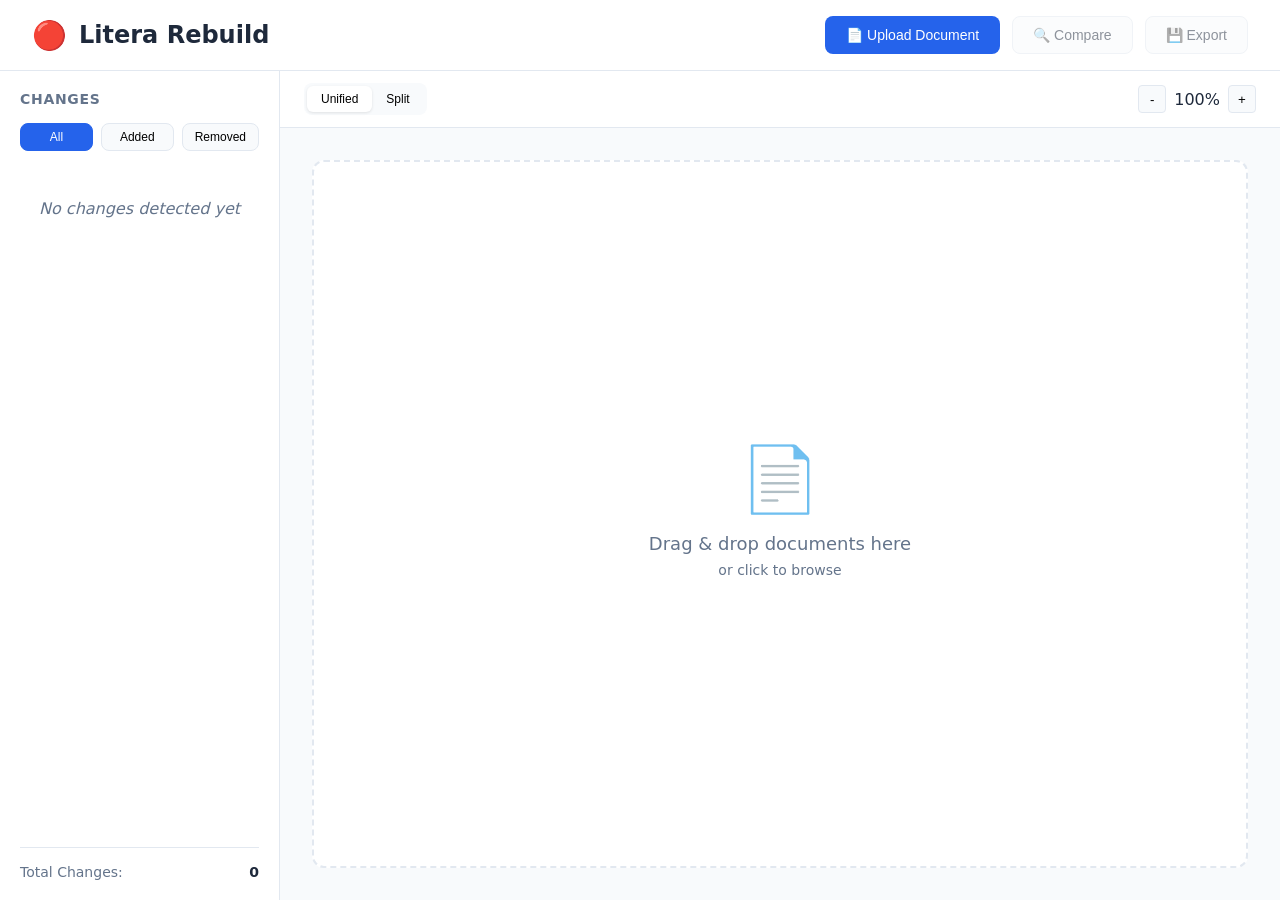
==== index.html @ a9acbd76 "🍌 Litera rebuild: Initial commit - document redlining app" ====
<!DOCTYPE html>
<html lang="en">
<head>
    <meta charset="UTF-8">
    <meta name="viewport" content="width=device-width, initial-scale=1.0">
    <title>Litera Rebuild - Document Redlining</title>
    <link rel="stylesheet" href="styles.css">
</head>
<body>
    <div class="app">
        <!-- Header -->
        <header class="header">
            <div class="logo">
                <span class="logo-icon">🔴</span>
                <h1>Litera Rebuild</h1>
            </div>
            <div class="actions">
                <button id="upload-btn" class="btn primary">📄 Upload Document</button>
                <button id="compare-btn" class="btn secondary" disabled>🔍 Compare</button>
                <button id="export-btn" class="btn secondary" disabled>💾 Export</button>
            </div>
        </header>

        <!-- Main Content -->
        <main class="main">
            <!-- Sidebar -->
            <aside class="sidebar">
                <h3>Changes</h3>
                <div class="filter-bar">
                    <button class="filter-btn active" data-type="all">All</button>
                    <button class="filter-btn" data-type="add">Added</button>
                    <button class="filter-btn" data-type="remove">Removed</button>
                </div>
                <div id="changes-list" class="changes-list">
                    <p class="empty">No changes detected yet</p>
                </div>
                <div class="stats">
                    <div class="stat-item">
                        <span class="stat-label">Total Changes:</span>
                        <span id="total-changes" class="stat-value">0</span>
                    </div>
                </div>
            </aside>

            <!-- Document View -->
            <section class="document-container">
                <div class="toolbar">
                    <div class="view-toggle">
                        <button class="view-btn active" data-view="unified">Unified</button>
                        <button class="view-btn" data-view="split">Split</button>
                    </div>
                    <div class="zoom-controls">
                        <button id="zoom-out">-</button>
                        <span id="zoom-level">100%</span>
                        <button id="zoom-in">+</button>
                    </div>
                </div>
                
                <div id="document-view" class="document-view">
                    <div class="drop-zone" id="drop-zone">
                        <div class="drop-content">
                            <span class="drop-icon">📄</span>
                            <p>Drag & drop documents here</p>
                            <p class="drop-hint">or click to browse</p>
                            <input type="file" id="file-input" accept=".txt,.docx,.pdf" hidden>
                        </div>
                    </div>
                </div>
            </section>
        </main>
    </div>

    <!-- Hidden input for second document in compare mode -->
    <input type="file" id="file-input-2" accept=".txt,.docx,.pdf" hidden>

    <script src="js/app.js" type="module"></script>
</body>
</html>
---- styles.css ----
/* Litera Rebuild - Modern Redlining CSS */

:root {
    --primary: #2563eb;
    --primary-dark: #1d4ed8;
    --danger: #dc2626;
    --success: #16a34a;
    --warning: #f59e0b;
    --bg-primary: #ffffff;
    --bg-secondary: #f8fafc;
    --bg-tertiary: #e2e8f0;
    --text-primary: #1e293b;
    --text-secondary: #64748b;
    --border: #e2e8f0;
    --shadow: 0 1px 3px rgba(0,0,0,0.1);
    --radius: 8px;
    --font-sans: system-ui, -apple-system, BlinkMacSystemFont, 'Segoe UI', sans-serif;
}

* {
    margin: 0;
    padding: 0;
    box-sizing: border-box;
}

body {
    font-family: var(--font-sans);
    background: var(--bg-secondary);
    color: var(--text-primary);
    height: 100vh;
    overflow: hidden;
}

.app {
    display: flex;
    flex-direction: column;
    height: 100vh;
}

/* Header */
.header {
    display: flex;
    justify-content: space-between;
    align-items: center;
    padding: 1rem 2rem;
    background: var(--bg-primary);
    border-bottom: 1px solid var(--border);
    box-shadow: var(--shadow);
}

.logo {
    display: flex;
    align-items: center;
    gap: 0.75rem;
}

.logo-icon {
    font-size: 1.75rem;
}

.logo h1 {
    font-size: 1.5rem;
    font-weight: 700;
    color: var(--text-primary);
}

.actions {
    display: flex;
    gap: 0.75rem;
}

.btn {
    padding: 0.625rem 1.25rem;
    border-radius: var(--radius);
    font-weight: 500;
    cursor: pointer;
    transition: all 0.2s;
    border: 1px solid transparent;
    font-size: 0.875rem;
}

.btn.primary {
    background: var(--primary);
    color: white;
}

.btn.primary:hover {
    background: var(--primary-dark);
}

.btn.secondary {
    background: var(--bg-secondary);
    color: var(--text-primary);
    border-color: var(--border);
}

.btn.secondary:hover {
    background: var(--bg-tertiary);
}

.btn:disabled {
    opacity: 0.5;
    cursor: not-allowed;
}

/* Main Layout */
.main {
    display: flex;
    flex: 1;
    overflow: hidden;
}

/* Sidebar */
.sidebar {
    width: 280px;
    background: var(--bg-primary);
    border-right: 1px solid var(--border);
    display: flex;
    flex-direction: column;
    padding: 1.25rem;
}

.sidebar h3 {
    font-size: 0.875rem;
    text-transform: uppercase;
    letter-spacing: 0.05em;
    color: var(--text-secondary);
    margin-bottom: 1rem;
}

.filter-bar {
    display: flex;
    gap: 0.5rem;
    margin-bottom: 1rem;
}

.filter-btn {
    flex: 1;
    padding: 0.375rem 0.75rem;
    font-size: 0.75rem;
    border: 1px solid var(--border);
    background: var(--bg-secondary);
    border-radius: var(--radius);
    cursor: pointer;
    transition: all 0.2s;
}

.filter-btn.active,
.filter-btn:hover {
    background: var(--primary);
    color: white;
    border-color: var(--primary);
}

.changes-list {
    flex: 1;
    overflow-y: auto;
    margin-bottom: 1rem;
}

.changes-list .empty {
    text-align: center;
    color: var(--text-secondary);
    font-style: italic;
    padding: 2rem 0;
}

.stats {
    padding-top: 1rem;
    border-top: 1px solid var(--border);
}

.stat-item {
    display: flex;
    justify-content: space-between;
    font-size: 0.875rem;
}

.stat-label {
    color: var(--text-secondary);
}

.stat-value {
    font-weight: 600;
    color: var(--text-primary);
}

/* Document Container */
.document-container {
    flex: 1;
    display: flex;
    flex-direction: column;
    overflow: hidden;
}

.toolbar {
    display: flex;
    justify-content: space-between;
    align-items: center;
    padding: 0.75rem 1.5rem;
    background: var(--bg-primary);
    border-bottom: 1px solid var(--border);
}

.view-toggle {
    display: flex;
    background: var(--bg-secondary);
    border-radius: var(--radius);
    padding: 3px;
}

.view-btn {
    padding: 0.375rem 0.875rem;
    font-size: 0.75rem;
    font-weight: 500;
    border: none;
    background: transparent;
    cursor: pointer;
    border-radius: 6px;
    transition: all 0.2s;
}

.view-btn.active {
    background: var(--bg-primary);
    box-shadow: var(--shadow);
}

.zoom-controls {
    display: flex;
    align-items: center;
    gap: 0.5rem;
}

.zoom-controls button {
    width: 28px;
    height: 28px;
    border: 1px solid var(--border);
    background: var(--bg-secondary);
    border-radius: 4px;
    cursor: pointer;
}

/* Document View */
.document-view {
    flex: 1;
    overflow: auto;
    padding: 2rem;
    background: var(--bg-secondary);
}

.drop-zone {
    width: 100%;
    height: 100%;
    display: flex;
    align-items: center;
    justify-content: center;
    border: 2px dashed var(--border);
    border-radius: 12px;
    background: var(--bg-primary);
    transition: all 0.2s;
}

.drop-zone.drag-over {
    border-color: var(--primary);
    background: #eff6ff;
}

.drop-content {
    text-align: center;
    color: var(--text-secondary);
}

.drop-icon {
    font-size: 4rem;
    display: block;
    margin-bottom: 1rem;
}

.drop-content p {
    font-size: 1.125rem;
    font-weight: 500;
    margin-bottom: 0.5rem;
}

.drop-hint {
    font-size: 0.875rem !important;
    color: var(--text-secondary);
}

/* Redline Styles - Modern Document Comparison */
ins {
    background: linear-gradient(180deg, #dcfce7 0%, #bbf7d0 100%);
    text-decoration: none;
    border-bottom: 2px solid var(--success);
    padding: 2px 4px;
    border-radius: 3px;
    font-weight: 500;
}

del {
    background: linear-gradient(180deg, #fee2e2 0%, #fecaca 100%);
    text-decoration: line-through;
    color: #991b1b;
    padding: 2px 4px;
    border-radius: 3px;
}

.change-highlight {
    background: #fef3c7;
    cursor: pointer;
    padding: 2px 4px;
    border-radius: 3px;
    transition: background 0.2s;
}

.change-highlight:hover {
    background: #fde68a;
}

/* Comparison Views */
.comparison-view {
    max-width: 900px;
    margin: 0 auto;
    background: white;
    padding: 2rem;
    border-radius: 12px;
    box-shadow: 0 4px 6px rgba(0,0,0,0.05);
}

.unified-view {
    font-family: 'Georgia', serif;
    line-height: 1.8;
    font-size: 1rem;
}

.change-line {
    padding: 0.5rem 1rem;
    margin: 0.25rem 0;
    border-left: 4px solid transparent;
    display: flex;
    align-items: center;
    transition: all 0.2s;
}

.change-line:hover {
    background: #f8fafc;
}

.change-line.added {
    border-left-color: var(--success);
    background: #f0fdf4;
}

.change-line.removed {
    border-left-color: var(--danger);
    background: #fef2f2;
}

.change-line.modified {
    border-left-color: var(--warning);
    background: #fffbeb;
}

.change-line.empty {
    background: #f1f5f9;
    color: var(--text-secondary);
    font-style: italic;
}

.split-view {
    display: grid;
    grid-template-columns: 1fr 1fr;
    gap: 2rem;
}

.split-pane {
    background: white;
    border-radius: 12px;
    padding: 1.5rem;
    box-shadow: 0 2px 4px rgba(0,0,0,0.05);
}

.split-pane h4 {
    margin-bottom: 1rem;
    padding-bottom: 0.5rem;
    border-bottom: 2px solid var(--border);
    font-size: 0.875rem;
    text-transform: uppercase;
    letter-spacing: 0.05em;
    color: var(--text-secondary);
}

/* Change Items */
.change-item {
    padding: 0.75rem 1rem;
    border-radius: 8px;
    margin: 0.5rem 0;
    display: flex;
    align-items: center;
    gap: 0.75rem;
    cursor: pointer;
    transition: all 0.2s;
}

.change-item:hover {
    transform: translateX(4px);
}

.line-number {
    font-family: monospace;
    font-size: 0.75rem;
    color: var(--text-secondary);
    min-width: 3rem;
}

.change-add { border-left: 4px solid var(--success); background: #f0fdf4; }
.change-remove { border-left: 4px solid var(--danger); background: #fef2f2; }
.change-modify { border-left: 4px solid var(--warning); background: #fffbeb; }

/* Sidebar Items */
.change-item-sidebar {
    padding: 0.625rem;
    border-radius: 6px;
    margin: 0.375rem 0;
    display: flex;
    align-items: center;
    gap: 0.625rem;
    cursor: pointer;
    border: 1px solid transparent;
    transition: all 0.15s;
}

.change-item-sidebar:hover {
    border-color: var(--border);
    background: var(--bg-secondary);
}

.change-icon {
    width: 24px;
    height: 24px;
    display: flex;
    align-items: center;
    justify-content: center;
    border-radius: 4px;
    font-size: 0.75rem;
}

.change-icon.add { background: #dcfce7; }
.change-icon.remove { background: #fee2e2; }
.change-icon.modify { background: #fef3c7; }

.change-info {
    flex: 1;
    min-width: 0;
}

.change-type {
    font-size: 0.625rem;
    text-transform: uppercase;
    letter-spacing: 0.05em;
    color: var(--text-secondary);
    display: block;
}

.change-preview {
    font-size: 0.75rem;
    color: var(--text-primary);
    display: block;
    overflow: hidden;
    text-overflow: ellipsis;
    white-space: nowrap;
}

.btn-navigate {
    background: transparent;
    border: none;
    color: var(--primary);
    cursor: pointer;
    padding: 0.25rem 0.5rem;
    border-radius: 4px;
    opacity: 0;
    transition: all 0.15s;
}

.change-item-sidebar:hover .btn-navigate {
    opacity: 1;
}

.btn-navigate:hover {
    background: var(--bg-tertiary);
}

/* Document Preview */
.document-preview {
    background: white;
    border-radius: 12px;
    padding: 2rem;
    margin: 1rem 0;
    box-shadow: 0 2px 4px rgba(0,0,0,0.05);
}

.doc-header {
    display: flex;
    justify-content: space-between;
    align-items: center;
    padding-bottom: 1rem;
    margin-bottom: 1rem;
    border-bottom: 1px solid var(--border);
}

.doc-badge {
    padding: 0.375rem 0.75rem;
    border-radius: 20px;
    font-size: 0.75rem;
    font-weight: 600;
}

.doc-badge.original {
    background: #e0e7ff;
    color: #4338ca;
}

.doc-badge.revised {
    background: #dbeafe;
    color: #1d4ed8;
}

.doc-content {
    font-family: 'Georgia', serif;
    line-height: 1.8;
    white-space: pre-wrap;
    word-wrap: break-word;
}

/* Animations */
@keyframes slideIn {
    from {
        opacity: 0;
        transform: translateY(-10px);
    }
    to {
        opacity: 1;
        transform: translateY(0);
    }
}

.change-item {
    animation: slideIn 0.3s ease-out;
}

/* Scrollbar Styling */
.changes-list::-webkit-scrollbar,
.document-view::-webkit-scrollbar {
    width: 8px;
}

.changes-list::-webkit-scrollbar-track,
.document-view::-webkit-scrollbar-track {
    background: var(--bg-secondary);
    border-radius: 4px;
}

.changes-list::-webkit-scrollbar-thumb,
.document-view::-webkit-scrollbar-thumb {
    background: var(--bg-tertiary);
    border-radius: 4px;
}

.changes-list::-webkit-scrollbar-thumb:hover,
.document-view::-webkit-scrollbar-thumb:hover {
    background: var(--text-secondary);
}
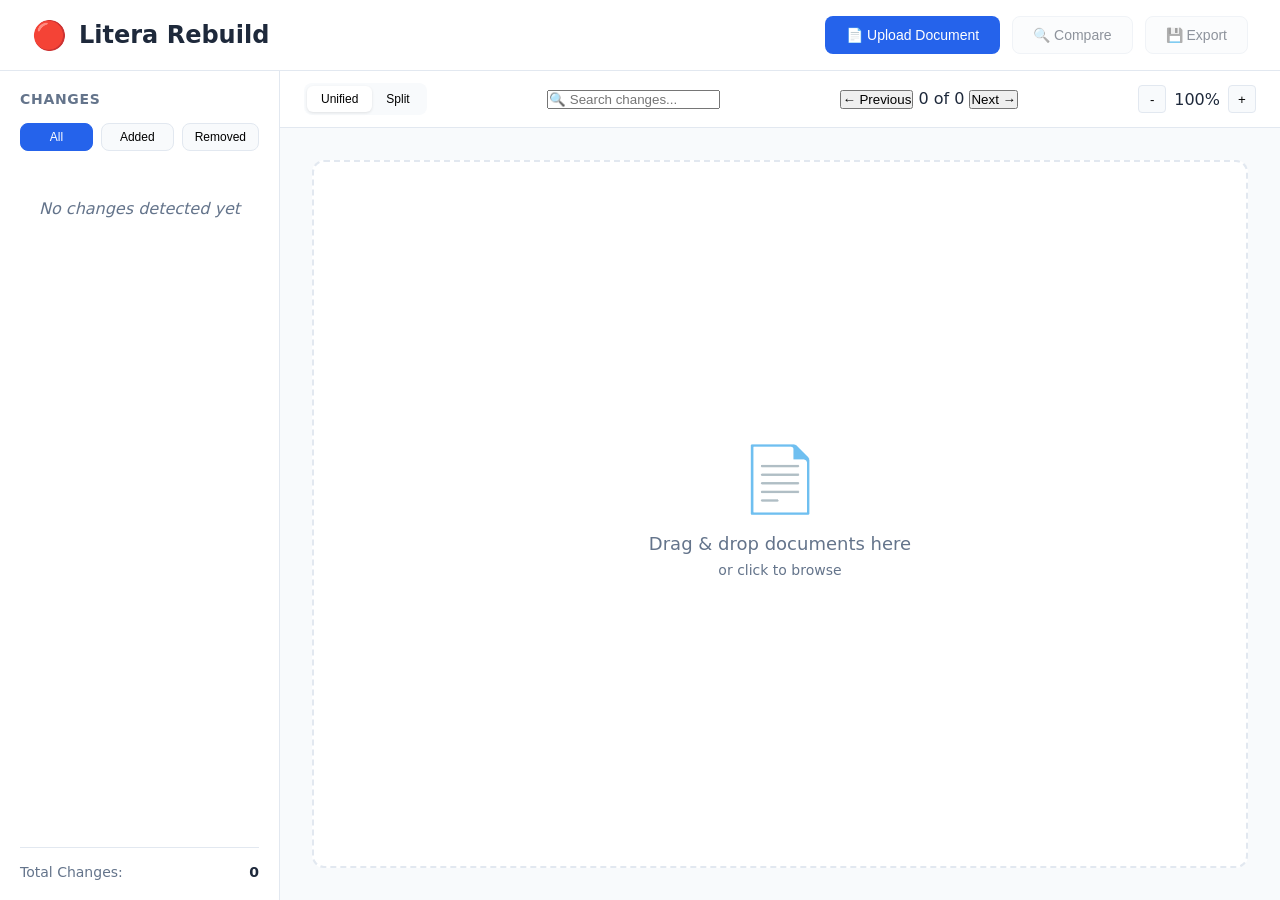
==== commit 3de1baf1: "Add: Navigation controls, annotation system, search box" ====
--- a/index.html
+++ b/index.html
@@ -49,6 +49,15 @@
                         <button class="view-btn active" data-view="unified">Unified</button>
                         <button class="view-btn" data-view="split">Split</button>
                     </div>
+                    <div class="search-box">
+                        <input type="text" id="search-input" placeholder="🔍 Search changes...">
+                        <span id="search-results"></span>
+                    </div>
+                    <div class="nav-controls">
+                        <button id="prev-change" class="nav-btn">← Previous</button>
+                        <span id="change-counter">0 of 0</span>
+                        <button id="next-change" class="nav-btn">Next →</button>
+                    </div>
                     <div class="zoom-controls">
                         <button id="zoom-out">-</button>
                         <span id="zoom-level">100%</span>
--- a/styles.css
+++ b/styles.css
@@ -317,6 +317,230 @@
     background: #fde68a;
 }
 
+.change-item.selected {
+    outline: 2px solid var(--primary);
+    outline-offset: 2px;
+}
+
+/* Accept/Reject Buttons */
+.change-actions {
+    display: flex;
+    gap: 0.5rem;
+    margin-left: auto;
+}
+
+.btn-accept, .btn-reject {
+    padding: 0.25rem 0.5rem;
+    font-size: 0.75rem;
+    border: none;
+    border-radius: 4px;
+    cursor: pointer;
+}
+
+.btn-accept {
+    background: var(--success);
+    color: white;
+}
+
+.btn-reject {
+    background: var(--danger);
+    color: white;
+}
+
+/* Comparison View Styles */
+.comparison-view {
+    font-family: 'Monaco', 'Menlo', 'Ubuntu Mono', monospace;
+    font-size: 14px;
+    line-height: 1.6;
+}
+
+.unified-view {
+    background: var(--bg-primary);
+    border-radius: var(--radius);
+    padding: 1rem;
+}
+
+.change-item {
+    padding: 0.5rem 0.75rem;
+    margin: 2px 0;
+    border-radius: 4px;
+    display: flex;
+    align-items: flex-start;
+    gap: 0.75rem;
+}
+
+.change-add {
+    background: #f0fdf4;
+    border-left: 3px solid var(--success);
+}
+
+.change-remove {
+    background: #fef2f2;
+    border-left: 3px solid var(--danger);
+}
+
+.change-modify {
+    background: #fffbeb;
+    border-left: 3px solid var(--warning);
+}
+
+.line-number {
+    color: var(--text-secondary);
+    font-size: 0.75rem;
+    min-width: 40px;
+    text-align: right;
+}
+
+.split-view {
+    display: flex;
+    gap: 1rem;
+}
+
+.split-pane {
+    flex: 1;
+    background: var(--bg-primary);
+    border-radius: var(--radius);
+    padding: 1rem;
+}
+
+.split-pane h4 {
+    margin-bottom: 1rem;
+    padding-bottom: 0.5rem;
+    border-bottom: 1px solid var(--border);
+    color: var(--text-secondary);
+    font-size: 0.875rem;
+}
+
+.change-line {
+    padding: 0.375rem 0.5rem;
+    margin: 2px 0;
+    border-radius: 4px;
+}
+
+.change-line.added {
+    background: #dcfce7;
+}
+
+.change-line.removed {
+    background: #fee2e2;
+}
+
+.change-line.modified {
+    background: #fef3c7;
+}
+
+.change-line.empty {
+    height: 1.5rem;
+}
+
+/* Sidebar Changes List */
+.change-item-sidebar {
+    display: flex;
+    align-items: center;
+    gap: 0.5rem;
+    padding: 0.75rem;
+    border-radius: 6px;
+    margin-bottom: 0.5rem;
+    background: var(--bg-secondary);
+    cursor: pointer;
+    transition: all 0.2s;
+}
+
+.change-item-sidebar:hover {
+    background: var(--bg-tertiary);
+}
+
+.change-icon {
+    font-size: 0.875rem;
+}
+
+.change-icon.add {
+    color: var(--success);
+}
+
+.change-icon.remove {
+    color: var(--danger);
+}
+
+.change-icon.modify {
+    color: var(--warning);
+}
+
+.change-info {
+    flex: 1;
+    display: flex;
+    flex-direction: column;
+    overflow: hidden;
+}
+
+.change-type {
+    font-size: 0.625rem;
+    text-transform: uppercase;
+    font-weight: 600;
+    color: var(--text-secondary);
+}
+
+.change-preview {
+    font-size: 0.75rem;
+    color: var(--text-primary);
+    white-space: nowrap;
+    overflow: hidden;
+    text-overflow: ellipsis;
+}
+
+.btn-navigate {
+    background: transparent;
+    border: none;
+    color: var(--primary);
+    cursor: pointer;
+    font-size: 1rem;
+    padding: 0.25rem;
+}
+
+/* Document Preview */
+.document-preview {
+    background: var(--bg-primary);
+    border-radius: var(--radius);
+    padding: 1rem;
+    margin-bottom: 1rem;
+}
+
+.doc-header {
+    margin-bottom: 0.75rem;
+    padding-bottom: 0.5rem;
+    border-bottom: 1px solid var(--border);
+}
+
+.doc-badge {
+    display: inline-block;
+    padding: 0.25rem 0.75rem;
+    border-radius: 9999px;
+    font-size: 0.625rem;
+    font-weight: 600;
+    text-transform: uppercase;
+}
+
+.doc-badge.original {
+    background: #fee2e2;
+    color: #dc2626;
+}
+
+.doc-badge.revised {
+    background: #dcfce7;
+    color: #16a34a;
+}
+
+.doc-content {
+    font-family: 'Monaco', 'Menlo', 'Ubuntu Mono', monospace;
+    font-size: 0.875rem;
+    line-height: 1.6;
+    white-space: pre-wrap;
+    word-break: break-word;
+    max-height: 400px;
+    overflow: auto;
+}
+
+
 /* Comparison Views */
 .comparison-view {
     max-width: 900px;
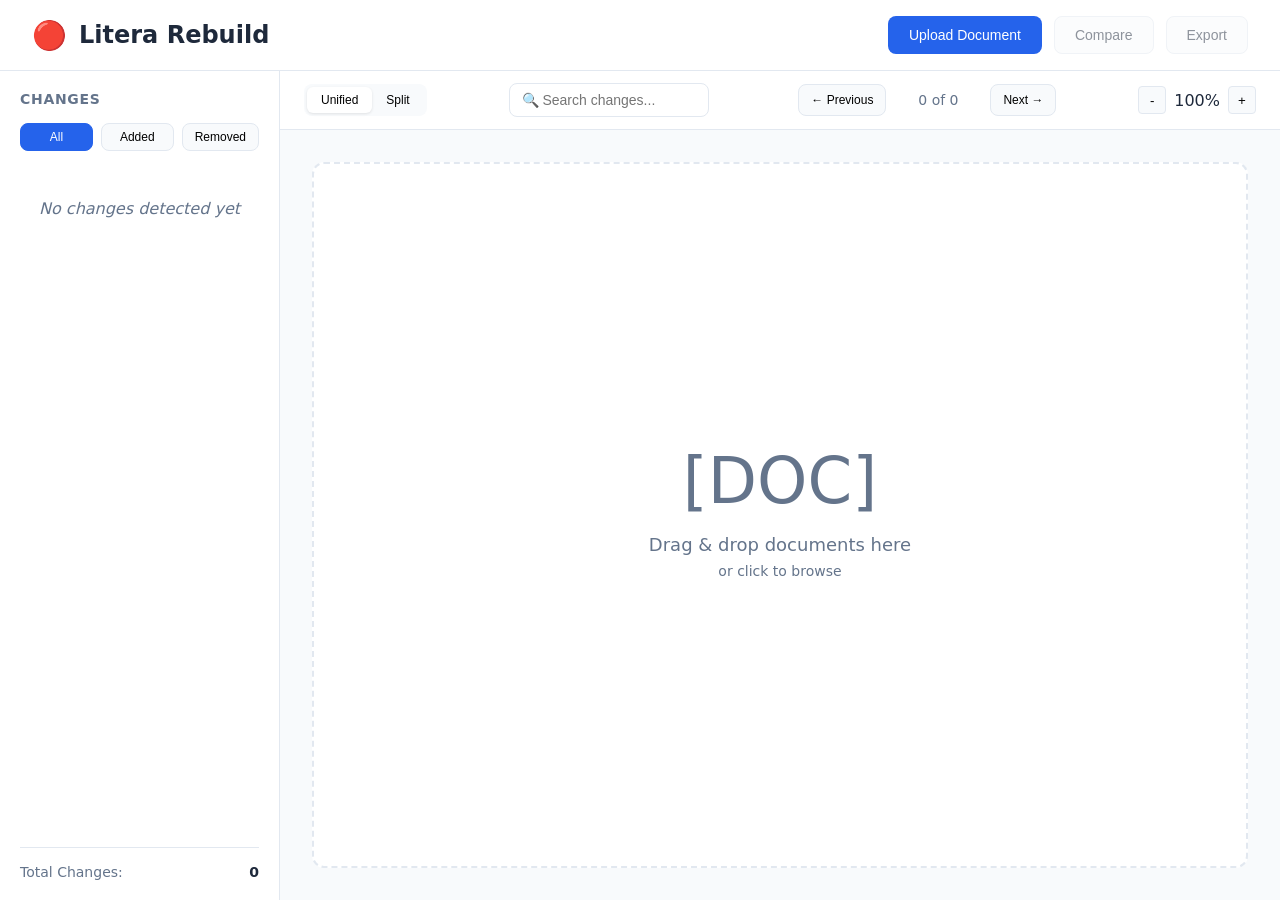
==== commit a39cd0ff: "WIP: Removing emojis, adding diagnostic test page" ====
--- a/index.html
+++ b/index.html
@@ -15,9 +15,9 @@
                 <h1>Litera Rebuild</h1>
             </div>
             <div class="actions">
-                <button id="upload-btn" class="btn primary">📄 Upload Document</button>
-                <button id="compare-btn" class="btn secondary" disabled>🔍 Compare</button>
-                <button id="export-btn" class="btn secondary" disabled>💾 Export</button>
+                <button id="upload-btn" class="btn primary">Upload Document</button>
+                <button id="compare-btn" class="btn secondary" disabled>Compare</button>
+                <button id="export-btn" class="btn secondary" disabled>Export</button>
             </div>
         </header>
 
--- a/styles.css
+++ b/styles.css
@@ -347,6 +347,80 @@
     color: white;
 }
 
+/* Loading States */
+.loading-overlay {
+    display: flex;
+    flex-direction: column;
+    align-items: center;
+    justify-content: center;
+    height: 50vh;
+    color: var(--text-secondary);
+}
+
+.loading-spinner {
+    width: 48px;
+    height: 48px;
+    border: 4px solid var(--border);
+    border-top-color: var(--primary);
+    border-radius: 50%;
+    animation: spin 1s linear infinite;
+    margin-bottom: 1rem;
+}
+
+@keyframes spin {
+    to { transform: rotate(360deg); }
+}
+
+/* Navigation Controls */
+.nav-controls {
+    display: flex;
+    align-items: center;
+    gap: 0.75rem;
+}
+
+.nav-btn {
+    padding: 0.5rem 0.75rem;
+    background: var(--bg-secondary);
+    border: 1px solid var(--border);
+    border-radius: var(--radius);
+    cursor: pointer;
+    font-size: 0.75rem;
+    transition: all 0.2s;
+}
+
+.nav-btn:hover {
+    background: var(--primary);
+    color: white;
+    border-color: var(--primary);
+}
+
+#change-counter {
+    font-size: 0.875rem;
+    color: var(--text-secondary);
+    min-width: 80px;
+    text-align: center;
+}
+
+/* Search Box */
+.search-box {
+    display: flex;
+    align-items: center;
+    gap: 0.5rem;
+}
+
+#search-input {
+    padding: 0.5rem 0.75rem;
+    border: 1px solid var(--border);
+    border-radius: var(--radius);
+    font-size: 0.875rem;
+    width: 200px;
+}
+
+#search-results {
+    font-size: 0.75rem;
+    color: var(--text-secondary);
+}
+
 /* Comparison View Styles */
 .comparison-view {
     font-family: 'Monaco', 'Menlo', 'Ubuntu Mono', monospace;
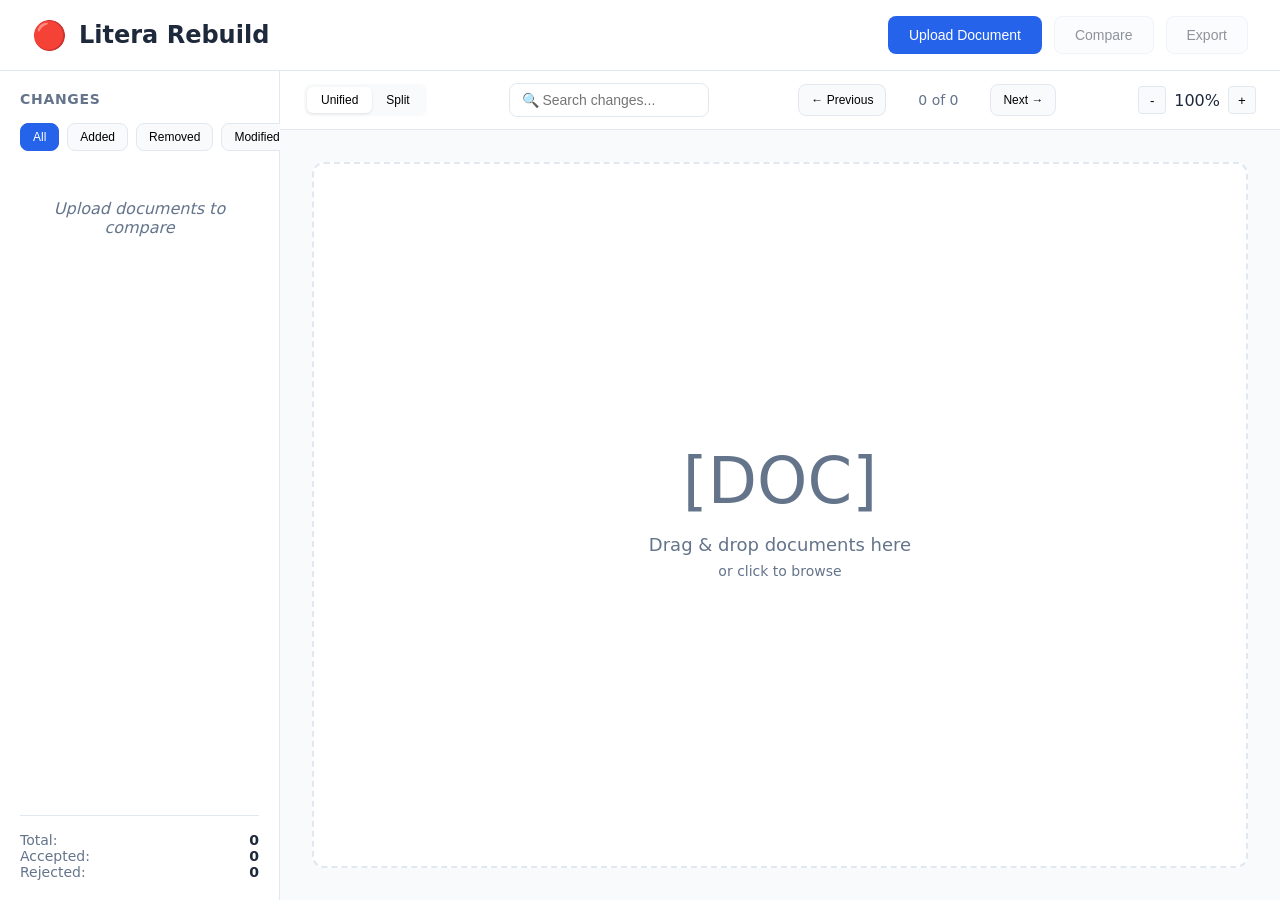
==== commit 3a346490: "🍌 Fixed escapeHtml bug - DOM-free implementation" ====
--- a/index.html
+++ b/index.html
@@ -30,14 +30,23 @@
                     <button class="filter-btn active" data-type="all">All</button>
                     <button class="filter-btn" data-type="add">Added</button>
                     <button class="filter-btn" data-type="remove">Removed</button>
+                    <button class="filter-btn" data-type="modify">Modified</button>
                 </div>
                 <div id="changes-list" class="changes-list">
-                    <p class="empty">No changes detected yet</p>
+                    <p class="empty">Upload documents to compare</p>
                 </div>
                 <div class="stats">
                     <div class="stat-item">
-                        <span class="stat-label">Total Changes:</span>
+                        <span class="stat-label">Total:</span>
                         <span id="total-changes" class="stat-value">0</span>
+                    </div>
+                    <div class="stat-item">
+                        <span class="stat-label">Accepted:</span>
+                        <span id="accepted-count" class="stat-value success">0</span>
+                    </div>
+                    <div class="stat-item">
+                        <span class="stat-label">Rejected:</span>
+                        <span id="rejected-count" class="stat-value danger">0</span>
                     </div>
                 </div>
             </aside>
